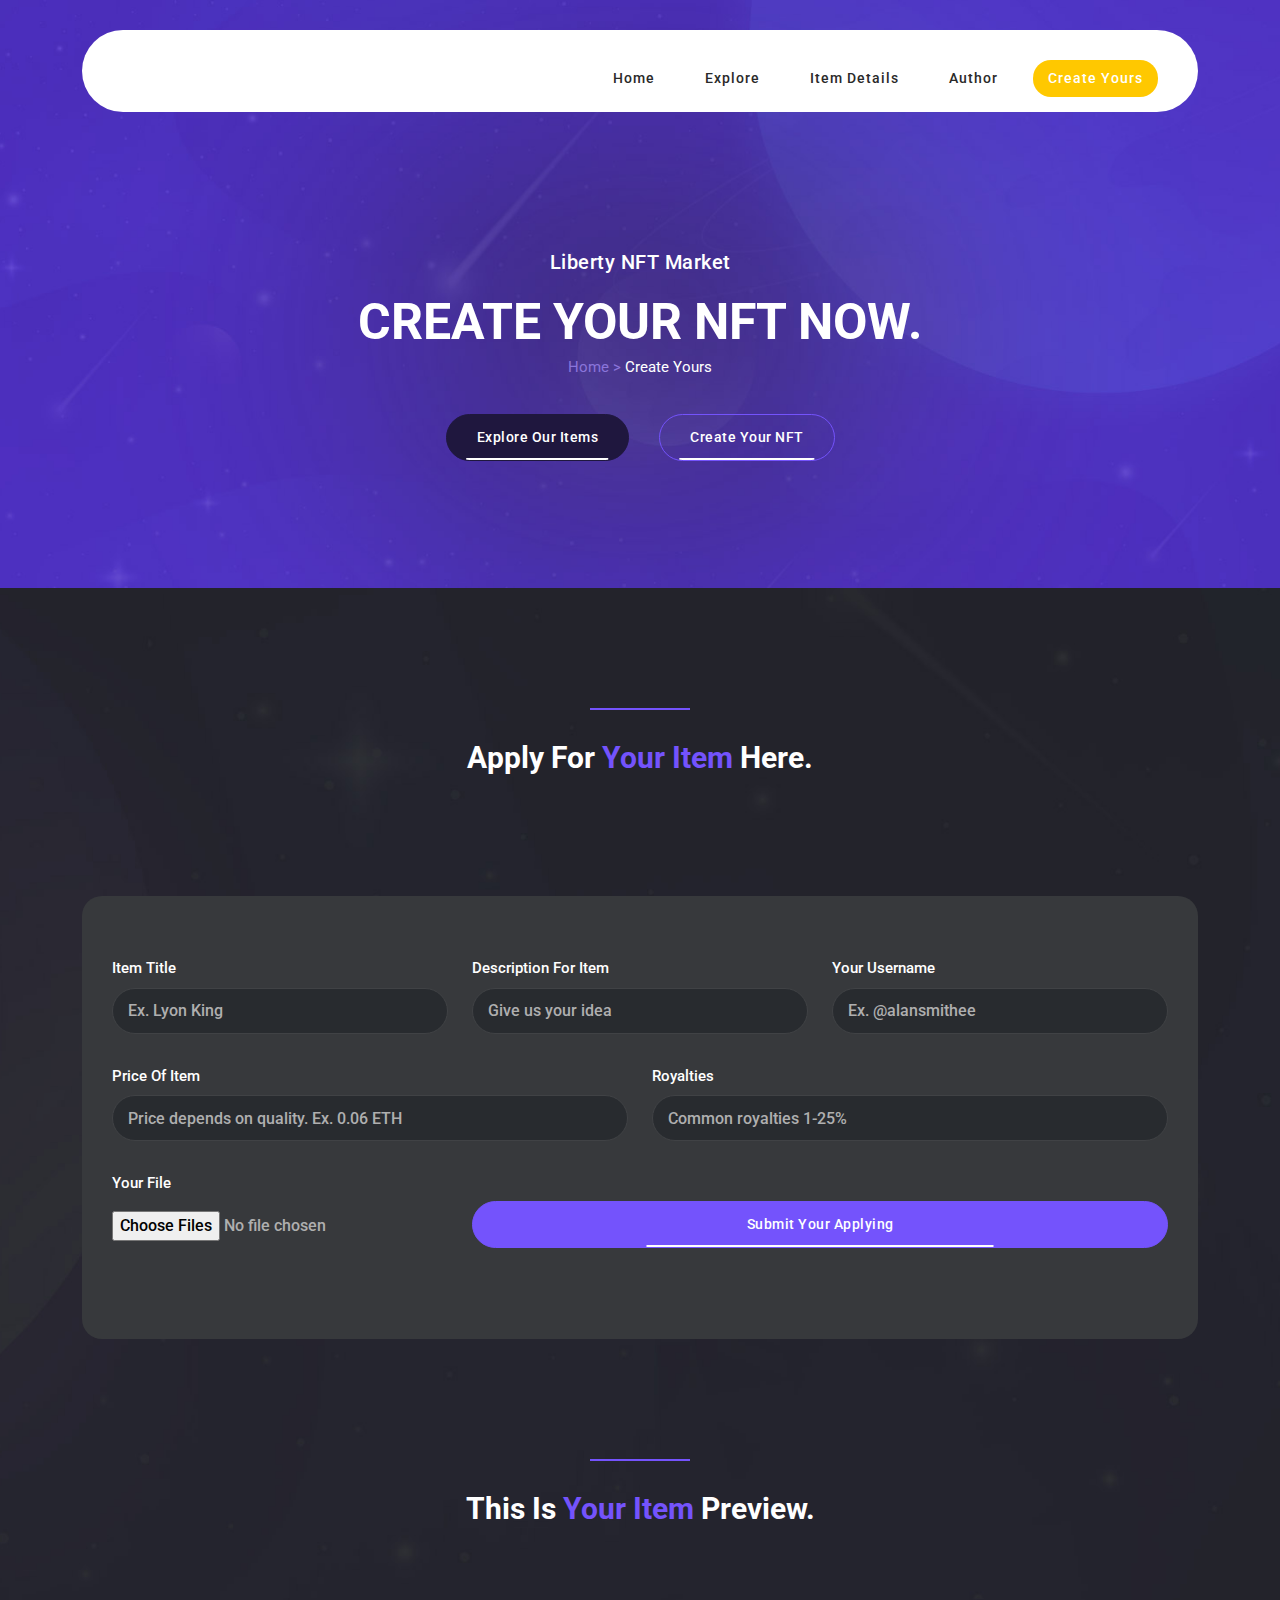
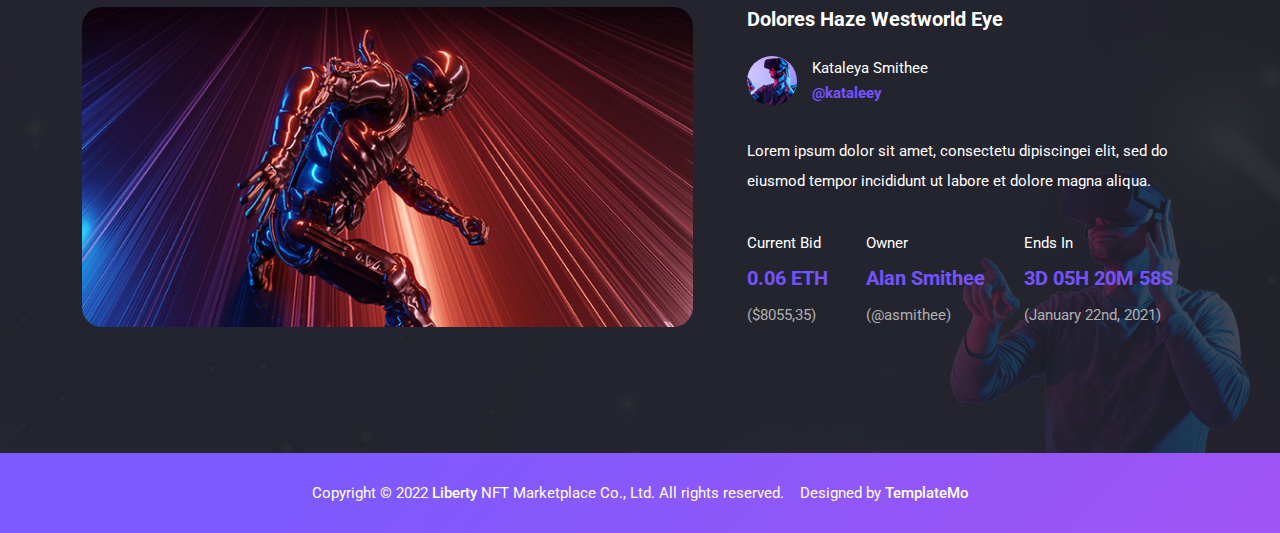
==== create.html @ 9bd3c738 "demoweb" ====
<!DOCTYPE html>
<html lang="en">

  <head>

    <meta charset="utf-8">
    <meta name="author" content="templatemo">
    <meta name="viewport" content="width=device-width, initial-scale=1, shrink-to-fit=no">

    <link href="https://fonts.googleapis.com/css2?family=Roboto:wght@100;300;400;500;700;900&display=swap" rel="stylesheet">

    <title>Liberty Template - Create NFT Page</title>

    <!-- Bootstrap core CSS -->
    <link href="vendor/bootstrap/css/bootstrap.min.css" rel="stylesheet">


    <!-- Additional CSS Files -->
    <link rel="stylesheet" href="assets/css/fontawesome.css">
    <link rel="stylesheet" href="assets/css/templatemo-liberty-market.css">
    <link rel="stylesheet" href="assets/css/owl.css">
    <link rel="stylesheet" href="assets/css/animate.css">
    <link rel="stylesheet"href="https://unpkg.com/swiper@7/swiper-bundle.min.css"/>
<!--

TemplateMo 577 Liberty Market

https://templatemo.com/tm-577-liberty-market

-->
  </head>

<body>

  <!-- ***** Preloader Start ***** -->
  <div id="js-preloader" class="js-preloader">
    <div class="preloader-inner">
      <span class="dot"></span>
      <div class="dots">
        <span></span>
        <span></span>
        <span></span>
      </div>
    </div>
  </div>
  <!-- ***** Preloader End ***** -->

  <!-- ***** Header Area Start ***** -->
  <header class="header-area header-sticky">
    <div class="container">
        <div class="row">
            <div class="col-12">
                <nav class="main-nav">
                    <!-- ***** Logo Start ***** -->
                    <a href="index.html" class="logo">
                        <img src="" alt="">
                    </a>
                    <!-- ***** Logo End ***** -->
                    <!-- ***** Menu Start ***** -->
                    <ul class="nav">
                        <li><a href="index.html">Home</a></li>
                        <li><a href="explore.html">Explore</a></li>
                        <li><a href="details.html">Item Details</a></li>
                        <li><a href="author.html">Author</a></li>
                        <li><a href="create.html" class="active">Create Yours</a></li>
                    </ul>   
                    <a class='menu-trigger'>
                        <span>Menu</span>
                    </a>
                    <!-- ***** Menu End ***** -->
                </nav>
            </div>
        </div>
    </div>
  </header>
  <!-- ***** Header Area End ***** -->

  <div class="page-heading normal-space">
    <div class="container">
      <div class="row">
        <div class="col-lg-12">
          <h6>Liberty NFT Market</h6>
          <h2>Create Your NFT Now.</h2>
          <span>Home > <a href="#">Create Yours</a></span>
          <div class="buttons">
            <div class="main-button">
              <a href="explore.html">Explore Our Items</a>
            </div>
            <div class="border-button">
              <a href="create.html">Create Your NFT</a>
            </div>
          </div>
        </div>
      </div>
    </div>
  </div>

  <div class="item-details-page">
    <div class="container">
      <div class="row">
        <div class="col-lg-12">
          <div class="section-heading">
            <div class="line-dec"></div>
            <h2>Apply For <em>Your Item</em> Here.</h2>
          </div>
        </div>
        <div class="col-lg-12">
          <form id="contact" action="" method="post">
            <div class="row">
              <div class="col-lg-4">
                <fieldset>
                  <label for="title">Item Title</label>
                  <input type="title" name="title" id="title" placeholder="Ex. Lyon King" autocomplete="on" required>
                </fieldset>
              </div>
              <div class="col-lg-4">
                <fieldset>
                  <label for="description">Description For Item</label>
                  <input type="description" name="description" id="description" placeholder="Give us your idea" autocomplete="on" required>
                </fieldset>
              </div>
              <div class="col-lg-4">
                <fieldset>
                  <label for="username">Your Username</label>
                  <input type="username" name="username" id="username" placeholder="Ex. @alansmithee" autocomplete="on" required>
                </fieldset>
              </div>
              <div class="col-lg-6">
                <fieldset>
                  <label for="price">Price Of Item</label>
                  <input type="price" name="price" id="price" placeholder="Price depends on quality. Ex. 0.06 ETH" autocomplete="on" required>
                </fieldset>
              </div>
              <div class="col-lg-6">
                <fieldset>
                  <label for="royalities">Royalties</label>
                  <input type="royalities" name="royalities" id="royalities" placeholder="Common royalties 1-25%" autocomplete="on" required>
                </fieldset>
              </div>
              <div class="col-lg-4">
                <fieldset>
                  <label for="file">Your File</label>
                  <input type="file" id="file" name="myfiles[]" multiple />
                </fieldset>
              </div>
              <div class="col-lg-8">
                <fieldset>
                  <button type="submit" id="form-submit" class="orange-button">Submit Your Applying</button>
                </fieldset>
              </div>
            </div>
          </form>
        </div>
        <div class="col-lg-12">
          <div class="section-heading">
            <div class="line-dec"></div>
            <h2>This Is <em>Your Item</em> Preview.</h2>
          </div>
        </div>
        <div class="col-lg-7">
          <div class="left-image">
            <img src="assets/images/create-yours.jpg" alt="" style="border-radius: 20px;">
          </div>
        </div>
        <div class="col-lg-5 align-self-center">
          <h4>Dolores Haze Westworld Eye</h4>
          <span class="author">
            <img src="assets/images/author-02.jpg" alt="" style="max-width: 50px; border-radius: 50%;">
            <h6>Kataleya Smithee<br><a href="#">@kataleey</a></h6>
          </span>
          <p>Lorem ipsum dolor sit amet, consectetu dipiscingei elit, sed do eiusmod tempor incididunt ut labore et dolore magna aliqua.</p>
          <div class="row">
            <div class="col-3">
              <span class="bid">
                Current Bid<br><strong>0.06 ETH</strong><br><em>($8055,35)</em>
              </span>
            </div>
            <div class="col-4">
              <span class="owner">
                Owner<br><strong>Alan Smithee</strong><br><em>(@asmithee)</em>
              </span>
            </div>
            <div class="col-5">
              <span class="ends">
                Ends In<br><strong>3D 05H 20M 58S</strong><br><em>(January 22nd, 2021)</em>
              </span>
            </div>
          </div>
        </div>
      </div>
    </div>
  </div>

  <footer>
    <div class="container">
      <div class="row">
        <div class="col-lg-12">
          <p>Copyright © 2022 <a href="#">Liberty</a> NFT Marketplace Co., Ltd. All rights reserved.
          &nbsp;&nbsp;
          Designed by <a title="HTML CSS Templates" rel="sponsored" href="https://templatemo.com" target="_blank">TemplateMo</a></p>
        </div>
      </div>
    </div>
  </footer>

  <!-- Scripts -->
  <!-- Bootstrap core JavaScript -->
  <script src="vendor/jquery/jquery.min.js"></script>
  <script src="vendor/bootstrap/js/bootstrap.min.js"></script>

  <script src="assets/js/isotope.min.js"></script>
  <script src="assets/js/owl-carousel.js"></script>

  <script src="assets/js/tabs.js"></script>
  <script src="assets/js/popup.js"></script>
  <script src="assets/js/custom.js"></script>
  </body>
</html>
---- assets/css/templatemo-liberty-market.css ----
/*

TemplateMo 577 Liberty Market

https://templatemo.com/tm-577-liberty-market

*/

/* ---------------------------------------------
Table of contents
------------------------------------------------
01. font & reset css
02. reset
03. global styles
04. header
05. banner
06. features
07. testimonials
08. contact
09. footer

--------------------------------------------- */
/* 
---------------------------------------------
font & reset css
--------------------------------------------- 
*/
@import url("https://fonts.googleapis.com/css?family=Open+Sans:100,200,300,400,500,600,700,800,900");
/* 
---------------------------------------------
reset
--------------------------------------------- 
*/
html, body, div, span, applet, object, iframe, h1, h2, h3, h4, h5, h6, p, blockquote, div
pre, a, abbr, acronym, address, big, cite, code, del, dfn, em, font, img, ins, kbd, q,
s, samp, small, strike, strong, sub, sup, tt, var, b, u, i, center, dl, dt, dd, ol, ul, li,
figure, header, nav, section, article, aside, footer, figcaption {
  margin: 0;
  padding: 0;
  border: 0;
  outline: 0;
}

.clearfix:after {
  content: ".";
  display: block;
  clear: both;
  visibility: hidden;
  line-height: 0;
  height: 0;
}

.clearfix {
  display: inline-block;
}

html[xmlns] .clearfix {
  display: block;
}

* html .clearfix {
  height: 1%;
}

ul, li {
  padding: 0;
  margin: 0;
  list-style: none;
}

header, nav, section, article, aside, footer, hgroup {
  display: block;
}

* {
  box-sizing: border-box;
}

html, body {
  font-family: 'Roboto', sans-serif;
  font-weight: 400;
  background-color: #1e1e1e;
  font-size: 16px;
  -ms-text-size-adjust: 100%;
  -webkit-font-smoothing: antialiased;
  -moz-osx-font-smoothing: grayscale;
}

a {
  text-decoration: none !important;
}

h1, h2, h3, h4, h5, h6 {
  margin-top: 0px;
  margin-bottom: 0px;
  color: #fff;
  font-weight: 700;
}

ul {
  margin-bottom: 0px;
}

p {
  font-size: 15px;
  line-height: 30px;
  color: #fff;
}

img {
  width: 100%;
  overflow: hidden;
}

/* 
---------------------------------------------
Global Styles
--------------------------------------------- 
*/
html,
body {
  background: #fff;
  font-family: 'Roboto', sans-serif;
}

::selection {
  background: #7453fc;
  color: #fff;
}

::-moz-selection {
  background: #7453fc;
  color: #fff;
}

.border-button a {
  font-size: 14px;
  color: #fff;
  background-color: transparent;
  border: 1px solid #7453fc;
  padding: 12px 30px;
  display: inline-block;
  border-radius: 25px;
  font-weight: 500;
  text-transform: capitalize;
  letter-spacing: 0.5px;
  transition: all .3s;
  position: relative;
  overflow: hidden;
}

.border-button a:after {
  width: 78%;
  height: 2px;
  background-color: #fff;
  content: '';
  position: absolute;
  left: 50%;
  bottom: 0;
  transform: translateX(-50%);
}

.border-button a:hover {
  background-color: #7453fc;
  color: #fff;
}

.main-button a {
  font-size: 14px;
  color: #fff;
  background-color: #1f173e;
  border: 1px solid #1f173e;
  padding: 12px 30px;
  display: inline-block;
  border-radius: 25px;
  font-weight: 500;
  text-transform: capitalize;
  letter-spacing: 0.5px;
  transition: all .3s;
  position: relative;
  overflow: hidden;
}

.main-button a:after {
  width: 78%;
  height: 2px;
  background-color: #fff;
  content: '';
  position: absolute;
  left: 50%;
  bottom: 0;
  transform: translateX(-50%);
}

.main-button a:hover {
  background-color: #fff;
  color: #7453fc;
  border: 1px solid #fff;
}

section {
  margin-top: 120px;
}

.section-heading {
  position: relative;
  z-index: 2;
  margin-top: 0px;
  margin-bottom: 80px;
  text-align: center;
}

.section-heading .line-dec {
  width: 100px;
  height: 2px;
  background-color: #7453fc;
  margin: 0 auto 30px auto;
}

.section-heading h2 {
  margin-top: 10px;
  line-height: 36px;
  font-size: 30px;
  font-weight: 700;
  text-transform: capitalize;
  color: #fff;
}

.section-heading h2 em {
  color: #7453fc;
  font-style: normal;
}

/* 
---------------------------------------------
Pre-loader Style
--------------------------------------------- 
*/

.js-preloader {
  position: fixed;
  top: 0;
  left: 0;
  right: 0;
  bottom: 0;
  background-color: rgba(0,0,0,0.98);
  display: -webkit-box;
  display: flex;
  -webkit-box-align: center;
  align-items: center;
  -webkit-box-pack: center;
  justify-content: center;
  opacity: 1;
  visibility: visible;
  z-index: 9999;
  -webkit-transition: opacity 0.25s ease;
  transition: opacity 0.25s ease;
}

.js-preloader.loaded {
  opacity: 0;
  visibility: hidden;
  pointer-events: none;
}

@-webkit-keyframes dot {
  50% {
      -webkit-transform: translateX(96px);
      transform: translateX(96px);
  }
}

@keyframes dot {
  50% {
      -webkit-transform: translateX(96px);
      transform: translateX(96px);
  }
}

@-webkit-keyframes dots {
  50% {
      -webkit-transform: translateX(-31px);
      transform: translateX(-31px);
  }
}

@keyframes dots {
  50% {
      -webkit-transform: translateX(-31px);
      transform: translateX(-31px);
  }
}

.preloader-inner {
  position: relative;
  width: 142px;
  height: 40px;
  background: transparent;
}

.preloader-inner .dot {
  position: absolute;
  width: 16px;
  height: 16px;
  top: 12px;
  left: 15px;
  background: #7453fc;
  border-radius: 50%;
  -webkit-transform: translateX(0);
  transform: translateX(0);
  -webkit-animation: dot 2.8s infinite;
  animation: dot 2.8s infinite;
}

.preloader-inner .dots {
  -webkit-transform: translateX(0);
  transform: translateX(0);
  margin-top: 12px;
  margin-left: 31px;
  -webkit-animation: dots 2.8s infinite;
  animation: dots 2.8s infinite;
}

.preloader-inner .dots span {
  display: block;
  float: left;
  width: 16px;
  height: 16px;
  margin-left: 16px;
  background: #7453fc;
  border-radius: 50%;
}



/* 
---------------------------------------------
Header Style
--------------------------------------------- 
*/

.background-header {
  background-color: #fff !important;
  height: 70px!important;
  position: fixed!important;
  top: 0!important;
  left: 0;
  right: 0;
  box-shadow: 0px 0px 10px rgba(0,0,0,0.15)!important;
  -webkit-transition: all .5s ease 0s;
  -moz-transition: all .5s ease 0s;
  -o-transition: all .5s ease 0s;
  transition: all .5s ease 0s;
}

.header-area {
  background-color: transparent;
  position: absolute;
  height: 70px;
  top: 30px;
  left: 0;
  right: 0;
  z-index: 100;
  -webkit-transition: all .5s ease 0s;
  -moz-transition: all .5s ease 0s;
  -o-transition: all .5s ease 0s;
  transition: all .5s ease 0s;
}

.header-area .main-nav {
  min-height: 80px;
  background: transparent;
  display: flex;
  background-color: #fff;
  padding: 15px 30px;
  border-radius: 50px;
}

.background-header .main-nav {
  padding: 0px;
  background-color: transparent;
}

.header-area .main-nav .logo {
  flex-basis: 30%;
  -webkit-transition: all 0.3s ease 0s;
  -moz-transition: all 0.3s ease 0s;
  -o-transition: all 0.3s ease 0s;
  transition: all 0.3s ease 0s;
}

.header-area .main-nav .logo img {
  width: 223px;
}

.background-header .main-nav .logo {
  margin-top: 8px;
}

.background-header .main-nav .logo img {
  width: 180px;
}

.header-area .main-nav .nav {
  display: inline-flex;
  flex-basis: 70%;
  justify-content: flex-end;
  vertical-align: middle;
  text-align: right;
  margin-top: 15px;
  margin-right: 0px;
  -webkit-transition: all 0.3s ease 0s;
  -moz-transition: all 0.3s ease 0s;
  -o-transition: all 0.3s ease 0s;
  transition: all 0.3s ease 0s;
  position: relative;
  z-index: 999;
}

.header-area .main-nav .nav li {
  padding-left: 10px;
  padding-right: 10px;
  display: inline-block;
}

.header-area .main-nav .nav li a {
  display: block;
  font-weight: 500;
  font-size: 14px;
  text-transform: capitalize;
  color: #2a2a2a;
  -webkit-transition: all 0.3s ease 0s;
  -moz-transition: all 0.3s ease 0s;
  -o-transition: all 0.3s ease 0s;
  transition: all 0.3s ease 0s;
  border: transparent;
  padding: 8px 15px;
  border-radius: 18px;
  letter-spacing: 1px;
}

.header-area .main-nav .nav li.has-sub ul.sub-menu li:last-child a:hover,
.background-header .main-nav .nav li.has-sub ul.sub-menu li:last-child a:hover {
  padding-left: 25px !important;
}

.header-area .main-nav .nav li:hover a,
.header-area .main-nav .nav li a.active {
  color: #fff;
  background-color: #ffc800;
}

.background-header .main-nav .nav li:hover a,
.background-header .main-nav .nav li a.active {
  color: #fff;
  opacity: 1;
}

.header-area .main-nav .nav li.has-sub {
  position: relative;
  padding-right: 15px;
}

.header-area .main-nav .menu-trigger {
  cursor: pointer;
  display: block;
  position: absolute;
  top: 33px;
  width: 32px;
  height: 40px;
  text-indent: -9999em;
  z-index: 99;
  right: 20px;
  display: none;
}

.background-header .main-nav .menu-trigger {
  top: 17px;
}

.header-area .main-nav .menu-trigger span,
.header-area .main-nav .menu-trigger span:before,
.header-area .main-nav .menu-trigger span:after {
  -moz-transition: all 0.4s;
  -o-transition: all 0.4s;
  -webkit-transition: all 0.4s;
  transition: all 0.4s;
  background-color: #7453fc;
  display: block;
  position: absolute;
  width: 30px;
  height: 2px;
  left: 0;
}

.background-header .main-nav .menu-trigger span,
.background-header .main-nav .menu-trigger span:before,
.background-header .main-nav .menu-trigger span:after {
  background-color: #7453fc;
}

.header-area .main-nav .menu-trigger span:before,
.header-area .main-nav .menu-trigger span:after {
  -moz-transition: all 0.4s;
  -o-transition: all 0.4s;
  -webkit-transition: all 0.4s;
  transition: all 0.4s;
  background-color: #7453fc;
  display: block;
  position: absolute;
  width: 30px;
  height: 2px;
  left: 0;
  width: 75%;
}

.background-header .main-nav .menu-trigger span:before,
.background-header .main-nav .menu-trigger span:after {
  background-color: #7453fc;
}

.header-area .main-nav .menu-trigger span:before,
.header-area .main-nav .menu-trigger span:after {
  content: "";
}

.header-area .main-nav .menu-trigger span {
  top: 16px;
}

.header-area .main-nav .menu-trigger span:before {
  -moz-transform-origin: 33% 100%;
  -ms-transform-origin: 33% 100%;
  -webkit-transform-origin: 33% 100%;
  transform-origin: 33% 100%;
  top: -10px;
  z-index: 10;
}

.header-area .main-nav .menu-trigger span:after {
  -moz-transform-origin: 33% 0;
  -ms-transform-origin: 33% 0;
  -webkit-transform-origin: 33% 0;
  transform-origin: 33% 0;
  top: 10px;
}

.header-area .main-nav .menu-trigger.active span,
.header-area .main-nav .menu-trigger.active span:before,
.header-area .main-nav .menu-trigger.active span:after {
  background-color: transparent;
  width: 100%;
}

.header-area .main-nav .menu-trigger.active span:before {
  -moz-transform: translateY(6px) translateX(1px) rotate(45deg);
  -ms-transform: translateY(6px) translateX(1px) rotate(45deg);
  -webkit-transform: translateY(6px) translateX(1px) rotate(45deg);
  transform: translateY(6px) translateX(1px) rotate(45deg);
  background-color: #7453fc;
}

.background-header .main-nav .menu-trigger.active span:before {
  background-color: #7453fc;
}

.header-area .main-nav .menu-trigger.active span:after {
  -moz-transform: translateY(-6px) translateX(1px) rotate(-45deg);
  -ms-transform: translateY(-6px) translateX(1px) rotate(-45deg);
  -webkit-transform: translateY(-6px) translateX(1px) rotate(-45deg);
  transform: translateY(-6px) translateX(1px) rotate(-45deg);
  background-color: #7453fc;
}

.background-header .main-nav .menu-trigger.active span:after {
  background-color: #7453fc;
}

.header-area.header-sticky {
  min-height: 70px;
}

.header-area.header-sticky .nav li a.active {
  color: #fff;
}

@media (max-width: 1200px) {
  .header-area .main-nav .nav li {
    padding-left: 10px;
    padding-right: 10px;
  }
  .header-area .main-nav:before {
    display: none;
  }
}

@media (max-width: 992px) {
  .header-area {
    top: 0;
  }
  .header-area .main-nav {
    background-color: transparent;
    border-radius: 0px;
  }
  .header-area .main-nav .nav {
    height: auto;
    flex-basis: 100%;
  }
  .header-area .main-nav .logo {
    position: absolute;
    left: 30px;
    top: 15px;
  }
  .background-header .main-nav .logo {
    top: 0px;
  }
  .background-header .main-nav .border-button {
    top: 0px !important;
  }
  .header-area .main-nav .border-button {
    position: absolute;
    top: 15px;
    right: 70px;
  }
  .header-area.header-sticky .nav li a:hover,
  .header-area.header-sticky .nav li a.active {
    color: #7453fc!important;
    opacity: 1;
  }
  .header-area.header-sticky .nav li.search-icon a {
    width: 100%;
  }
  .header-area {
    background-color: #f7f7f7;
    padding: 0px 15px;
    height: 100px;
    box-shadow: none;
    text-align: center;
  }
  .header-area .container {
    padding: 0px;
  }
  .header-area .logo {
    margin-left: 0px;
  }
  .header-area .menu-trigger {
    display: block !important;
  }
  .header-area .main-nav {
    overflow: hidden;
  }
  .header-area .main-nav .nav {
    float: none;
    width: 100%;
    display: none;
    -webkit-transition: all 0s ease 0s;
    -moz-transition: all 0s ease 0s;
    -o-transition: all 0s ease 0s;
    transition: all 0s ease 0s;
    margin-left: 0px;
  }
  .header-area.header-sticky .nav {
    margin-top: 85px !important;
    text-align: center;
  }
  .background-header.header-sticky .nav {
    margin-top: 70px !important;
  }
  .header-area .main-nav .nav li:first-child {
    border-top: 1px solid #eee;
  }
  .header-area .main-nav .nav li {
    width: 100%;
    background: #fff;
    border-bottom: 1px solid #eee;
    padding-left: 0px !important;
    padding-right: 0px !important;
  }
  .header-area .main-nav .nav li a {
    height: 50px !important;
    line-height: 50px !important;
    padding: 0px !important;
    border: none !important;
    background: #fff !important;
    color: #1e1e1e !important;
  }
  .header-area .main-nav .nav li a:hover {
    background: #fff !important;
    color: #7453fc!important;
  }
  .header-area .main-nav .nav li.has-sub ul.sub-menu {
    position: relative;
    visibility: inherit;
    opacity: 1;
    z-index: 1;
    transform: translateY(0%);
    top: 0px;
    width: 100%;
    box-shadow: none;
    height: 0px;
    transition: all 0s;
  }
  .header-area .main-nav .nav li.submenu ul li a {
    font-size: 12px;
    font-weight: 400;
  }
  .header-area .main-nav .nav li.submenu ul li a:hover:before {
    width: 0px;
  }
  .header-area .main-nav .nav li.has-sub ul.sub-menu {
    height: auto;
  }
  .header-area .main-nav .nav li.has-sub:after {
    color: #3B566E;
    right: 30px;
    font-size: 14px;
    top: 15px;
  }
  .header-area .main-nav .nav li.submenu:hover ul, .header-area .main-nav .nav li.submenu:focus ul {
    height: 0px;
  }
}

/* 
---------------------------------------------
Banner Style
--------------------------------------------- 
*/

.main-banner {
  background-image: url(../images/DON09597.JPG);
  background-repeat: no-repeat;
  background-position: center center;
  background-size: cover;
  padding-top: 290px;
  padding-bottom: 240px;
  background-color: #2a2a2a;
}

.main-banner h6 {
  font-size: 20px;
  margin-bottom: 15px;
  font-weight: 500;
  letter-spacing: 0.5px;
}

.main-banner h2 {
  color: blueviolet;
  font-size: 50px;
  font-weight: 700;
  line-height: 66px;
  text-transform: uppercase;
}

.main-banner p {
  margin-top: 20px;
}

.main-banner .buttons {
  margin-top: 30px;
  display: flex;
  justify-content: start;
}

.main-banner .border-button {
  margin-right: 15px;
}

.main-banner .owl-banner {
  margin-top: -40px;
}

.main-banner .owl-nav {
  position: absolute;
  width: 100%;
  margin: 0 auto;
  bottom: -76px;
  text-align: center;
}

.main-banner .owl-nav .owl-prev {
  margin-right: 7.5px;
}

.main-banner .owl-nav .owl-next {
  margin-left: 7.5px;
}

.main-banner .owl-nav .owl-prev span,
.main-banner .owl-nav .owl-next span  {
  width: 46px;
  height: 46px;
  line-height: 46px;
  font-size: 24px;
  display: inline-block;
  color: #7453fc;
  background-color: #fff;
  border-radius: 50%;
  opacity: 1;
  transition: all .3s;
}

.main-banner .owl-nav .owl-prev span:hover,
.main-banner .owl-nav .owl-next span:hover {
  opacity: 1;
}


/* 
---------------------------------------------
Categories & Collections Style
--------------------------------------------- 
*/

.categories-collections {
  background-image: url(../images/dark-bg.jpg);
  background-repeat: no-repeat;
  background-position: center center;
  background-size: cover;
  padding: 120px 0px 150px 0px;
  position: relative;
}

.categories-collections:after {
  background-image: url(/assets/images/category-collection-dec.png);
  width: 300px;
  height: 282px;
  position: absolute;
  bottom: 0;
  right: 30px;
  content: '';
}

.categories .item {
  background-color: #282b2f;
  text-align: center;
  padding: 30px;
  border-radius: 20px;
  border: 1px solid #404245;
  position: relative;
}

.categories .item .icon {
  width: 62px;
  height: 62px;
  display: inline-block;
  text-align: center;
  line-height: 62px;
  background-color: #fff;
  border-radius: 50%;
}

.categories .item .icon img {
  max-width: 31px;
}

.categories .item h4 {
  margin-top: 15px;
  font-size: 20px;
}

.categories .item .icon-button a {
  display: inline-block;
  width: 46px;
  height: 46px;
  line-height: 46px;
  background-color: #fff;
  color: #7453fc;
  border-radius: 50%;
  font-size: 18px;
  position: absolute;
  left: 50%;
  bottom: -23px;
  transform: translateX(-23px);
  transition: all .3s;
  opacity: 0;
  visibility: hidden;
}

.categories .item .icon-button a:hover {
  background-color: #7453fc;
  color: #fff;
}

.categories .item:hover .icon-button a {
  visibility: visible;
  opacity: 1;
}

.collections {
  margin-top: 140px;
}

.collections .item img {
  border-top-right-radius: 20px;
  border-top-left-radius: 20px;
}

.collections .item .down-content {
  background-color: #282b2f;
  border: 1px solid #404245;
  border-bottom-right-radius: 20px;
  border-bottom-left-radius: 20px;
  padding: 30px;
}

.collections .item .down-content h4 {
  font-size: 20px;
  border-bottom: 1px solid rgba(255,255,255,0.2);
  margin-bottom: 20px;
  padding-bottom: 20px;
}

.collections .item {
  padding-bottom: 60px;
}

.collections .item span {
  color: #fff;
  display: inline-block;
  width: 48%;
  font-size: 15px;
}

.collections .item span strong {
  font-size: 20px;
}

.collections .item span.category {
  text-align: right;
}

.collections .item .main-button a {
  width: 100%;
  text-align: center;
}

.collections .item .main-button {
  margin-top: 20px;
  margin-bottom: -60px;
}

.collections .item .main-button a:hover {
  background-color: #fff;
  border: 1px solid #fff;
  color: #7453fc;
}

.collections .owl-nav {
  position: absolute;
  width: 100%;
  margin: 0 auto;
  top: 50%;
  transform: translateY(-50px);
  text-align: center;
}

.collections .owl-nav .owl-prev {
  position: absolute;
  left: -23px;
}

.collections .owl-nav .owl-next {
  position: absolute;
  right: -23px;
}

.collections .owl-nav .owl-prev span,
.collections .owl-nav .owl-next span  {
  width: 46px;
  height: 46px;
  line-height: 46px;
  font-size: 24px;
  display: inline-block;
  color: #7453fc;
  background-color: #fff;
  border-radius: 50%;
  opacity: 1;
  transition: all .3s;
}

.collections .owl-nav .owl-prev span:hover,
.collections .owl-nav .owl-next span:hover {
  opacity: 1;
}


/* 
---------------------------------------------
Create NFT Style
--------------------------------------------- 
*/

.create-nft {
  background-image: url(../images/main-bg.jpg);
  background-repeat: no-repeat;
  background-position: center center;
  background-size: cover;
  padding: 120px 0px;
  position: relative;
}

.create-nft .section-heading .line-dec {
  margin-left: 0%;
  background-color: #fff;
}

.create-nft .section-heading {
  text-align: left;
  margin-bottom: 50px;
}

.create-nft .main-button {
  text-align: right;
}

.create-nft .item {
  margin-top: 30px;
  position: relative;
}

.create-nft .first-item .number {
  position: absolute;
  right: 0;
  top: -20px;
}

.create-nft .first-item:after {
  position: absolute;
  width: 1px;
  height: 95%;
  background-color: rgba(255, 255, 255, 0.2);
  content: '';
  right: 5px;
  top: 5%;
}

.create-nft .second-item .number {
  position: absolute;
  right: 0;
  top: -20px;
}

.create-nft .second-item:after {
  position: absolute;
  width: 1px;
  height: 95%;
  background-color: rgba(255, 255, 255, 0.2);
  content: '';
  right: 5px;
  top: 5%;
}

.item .icon {
  width: 62px;
  height: 62px;
  display: inline-block;
  text-align: center;
  line-height: 62px;
  background-color: #fff;
  border-radius: 50%;
}

.create-nft .item .icon img {
  max-width: 31px;
}

.create-nft h4 {
  font-size: 20px;
  margin-top: 30px;
  margin-bottom: 15px;
}

.create-nft p {
  margin-right: 30px;
}

.create-nft .item a {
  color: #3CF;
}



/* 
---------------------------------------------
Currently Market Style
--------------------------------------------- 
*/

.currently-market {
  background-image: url(../images/dark-bg.jpg);
  background-repeat: no-repeat;
  background-position: center center;
  background-size: cover;
  padding: 120px 0px;
  position: relative;
}

.currently-market-item {
  width: 45%;
  margin: 0 auto;
}

.currently-market .section-heading {
  text-align: left;
}

.currently-market .section-heading .line-dec {
  margin-left: 0;
}

.currently-market .filters {
  text-align: right;
}

.currently-market .filters ul li {
  display: inline-block;
  margin-left: 10px;
  font-size: 15px;
  color: #fff;
  font-weight: 500;
  padding: 8px 15px;
  border-radius: 20px;
  cursor: pointer;
  transition: all .3s;
}

.currently-market .filters ul li:first-child {
  margin-left: 0px;
}


.currently-market .filters ul li.active,
.currently-market .filters ul li:hover {
  background-color: #ff8000;
}

.currently-market .item {
  background-color: #282b2f;
  border: 1px solid #404245;
  border-radius: 20px;
  padding: 30px;
  display: flex;
  margin-bottom: 30px;
}

.currently-market .item .right-content {
  margin-left: 30px;
  width: 100%;
}

.currently-market .item .right-content h4 {
  font-size: 20px;
  margin-bottom: 25px;
}

.currently-market .item .right-content span.author {
  display: flex;
  margin-bottom: 25px;
}

.currently-market .item .right-content span.author img {
  margin-right: 15px;
}

.currently-market .item .right-content span.author h6 {
  font-size: 15px;
  font-weight: 400;
  line-height: 25px;
}

.currently-market .item .right-content span.author a {
  color: #ffe600;
  font-weight: 700;
  margin-top: 5px;
}

.currently-market .item span {
  color: #fff;
  display: inline-block;
  font-size: 15px;
}

.currently-market .item .line-dec {
  width: 100%;
  height: 1px;
  background-color: rgba(255, 255, 255, 0.2);
  margin-bottom: 25px;
  margin-top: 30px;
}

.currently-market .item span strong {
  font-size: 20px;
}

.currently-market .item span.bid {
  line-height: 35px;
}

.currently-market .item span.bid em,
.currently-market .item span.ends em {
  font-style: normal;
}

.currently-market .item span.ends {
  text-align: right;
  float: right;
  line-height: 35px;
}

.currently-market .item .text-button {
  margin-top: 40px;
}

.currently-market .item .text-button a {
  font-size: 15px;
  font-weight: 700;
  color: #7453fc;
  border-bottom: 1px solid #7453fc;
}



/* 
---------------------------------------------
Footer Style
--------------------------------------------- 
*/

footer {
  background: rgb(125,90,254);
  background: linear-gradient(132deg, rgba(125,90,254,1) 25%, rgba(160,84,244,1) 100%);
  text-align: center;
  padding: 25px 0px;
}

footer p {
  color: #fff;
}

footer p a {
  color: #fff;
  font-weight: 500;
  transition: all .3s;
}

footer p a:hover {
  color: #fff;
  opacity: 0.75;
}


/* 
---------------------------------------------
Page Heading Style
--------------------------------------------- 
*/

.normal-space {
  padding: 250px 0px 120px 0px !important;
}

.page-heading {
  background-image: url(../images/heading-bg.jpg);
  background-repeat: no-repeat;
  background-position: center center;
  background-size: cover;
  padding-top: 250px;
  text-align: center;
  background-color: #2a2a2a;
}

.page-heading h6 {
  font-size: 20px;
  margin-bottom: 15px;
  font-weight: 500;
  letter-spacing: 0.5px;
}

.page-heading h2 {
  color: #fff;
  font-size: 50px;
  font-weight: 700;
  line-height: 66px;
  text-transform: uppercase;
}

.page-heading span {
  color: #8a75da;
  font-size: 15px;
}

.page-heading span a {
  color: #fff;
}

.page-heading .buttons {
  margin-top: 35px;
  display: flex;
  justify-content: center;
}

.page-heading .buttons .main-button {
  margin-right: 15px;
}

.page-heading .buttons .border-button {
  margin-left: 15px;
}



/* 
---------------------------------------------
Explore Style
--------------------------------------------- 
*/

.featured-explore {
  margin-top: 60px;
  margin-bottom: -300px;
}

.featured-explore .owl-features {
  min-height: 100%;
}

.featured-explore .item .thumb {
  position: relative;
  overflow: hidden;
}

.featured-explore .item .thumb:hover .hover-effect {
  visibility: visible;
  opacity: 1;
  right: 30px;
}

.featured-explore .item .thumb .hover-effect {
  position: absolute;
  right: -100%;
  bottom: 30px;
  padding: 30px 40px;
  border-radius: 20px;
  border: 1px solid rgba(64, 66, 69, 0.9);
  background-color: rgba(40, 43, 47, 0.9);
  opacity: 0;
  visibility: hidden;
  transition: all .5s;
}

.featured-explore .item .hover-effect .content h4 {
  font-size: 20px;
  margin-bottom: 25px;
}

.featured-explore .item .hover-effect .content span.author {
  display: flex;
  margin-bottom: 0px;
}

.featured-explore .item .hover-effect .content span.author img {
  margin-right: 15px;
}

.featured-explore .item .hover-effect .content span.author h6 {
  font-size: 15px;
  font-weight: 400;
  line-height: 25px;
  text-align: left;
}

.featured-explore .item .hover-effect .content span.author a {
  color: #7453fc;
  font-weight: 700;
  margin-top: 5px;
}

.featured-explore .owl-nav {
  position: absolute;
  width: 100%;
  margin: 0 auto;
  top: 50%;
  transform: translateY(-23px);
  text-align: center;
}

.featured-explore .owl-nav .owl-prev {
  position: absolute;
  left: 30px;
}

.featured-explore .owl-nav .owl-next {
  position: absolute;
  right: 30px;
}

.featured-explore .owl-nav .owl-prev span,
.featured-explore .owl-nav .owl-next span  {
  width: 46px;
  height: 46px;
  line-height: 46px;
  font-size: 22px;
  font-weight: 700;
  display: inline-block;
  color: #7453fc;
  background-color: #fff;
  border-radius: 50%;
  opacity: 0.5;
  transition: all .3s;
}

.featured-explore .owl-nav .owl-prev span:hover,
.featured-explore .owl-nav .owl-next span:hover {
  opacity: 1;
}

.discover-items {
  background-image: url(../images/dark-bg.jpg);
  background-repeat: no-repeat;
  background-position: center center;
  background-size: cover;
  padding: 400px 0px 120px 0px;
  position: relative;
}

.discover-items .section-heading {
  text-align: left;
}

.discover-items .section-heading .line-dec {
  margin-left: 0;
}

.discover-items #search-form {
  margin-top: 15px;
}

.discover-items #search-form input,
.discover-items #search-form select {
  width: 100%;
  height: 46px;
  outline: none;
  border: 1px solid rgba(255, 255, 255, 0.2);
  border-radius: 23px;
  background-color: transparent;
  padding: 0px 15px;
  font-size: 14px;
  color: #fff;
}

.discover-items #search-form select {
  cursor: pointer;
}

.discover-items #search-form select option {
  background-color: #2a2a2a;
}

.discover-items #search-form input::placeholder,
.discover-items #search-form select::placeholder {
  color: #fff;
}

.discover-items #search-form button {
  font-size: 14px;
  color: #fff;
  background-color: #7453fc;
  border: 1px solid #7453fc;
  height: 46px;
  line-height: 46px;
  text-align: center;
  width: 100%;
  display: inline-block;
  border-radius: 25px;
  font-weight: 500;
  text-transform: capitalize;
  letter-spacing: 0.5px;
  transition: all .3s;
  position: relative;
  overflow: hidden;
}

.discover-items #search-form button:after {
  width: 78%;
  height: 2px;
  background-color: #fff;
  content: '';
  position: absolute;
  left: 50%;
  bottom: 0;
  transform: translateX(-50%);
}

.discover-items #search-form button:hover {
  background-color: #fff;
  color: #7453fc;
  border: 1px solid #fff;
}

.discover-items .item span.banner {
  font-size: 15px;
  background-color: #7453fc;
  color: #fff;
  font-weight: 500;
  padding: 5px 15px;
  display: inline-block;
  position: absolute;
  border-radius: 16px;
  left: 50%;
  transform: translateX(-50%);
  top: -16px;
}

.discover-items .item span.author {
  display: inline-flex;
  width: 100%;
}

.discover-items .item span.author img {
  margin: 0 auto;
  position: relative;
  z-index: 2;
}

.discover-items .item img {
  margin-top: -32px;
  position: relative;
  z-index: 1;
}

.discover-items .item h4 {
  font-size: 20px;
  margin-top: 30px;
}

.discover-items .item .line-dec {
  width: 100%;
  height: 1px;
  background-color: rgba(255,255,255,0.2);
  margin: 30px 0px;
}

.discover-items .item {
  background-color: #282b2f;
  border: 1px solid #404245;
  padding: 30px;
  border-radius: 20px;
  position: relative;
  margin-bottom: 52px;
}

.discover-items .item span {
  color: #fff;
  display: inline-block;
  font-size: 15px;
}

.discover-items .item span strong {
  font-size: 20px;
}

.discover-items .item span.category {
  text-align: right;
}

.discover-items .item .main-button {
  margin-top: 20px;
  margin-bottom: -60px;
  text-align: center;
}

.top-seller {
  background-image: url(../images/main-bg.jpg);
  background-repeat: no-repeat;
  background-position: center center;
  background-size: cover;
  padding: 120px 0px 90px 0px;
  position: relative;
}

.top-seller .section-heading .line-dec {
  background-color: #fff;
}

.top-seller .item {
  display: flex;
  margin-bottom: 30px;
}

.top-seller .item img {
  margin-right: 15px;
}

.top-seller .item h4 {
  font-size: 20px;
  margin-top: 12px;
  margin-right: 10px;
}

.top-seller .item h6 {
  font-size: 20px;
  font-weight: 700;
  line-height: 25px;
  text-align: left;
}

.top-seller .item a {
  font-size: 14px;
  cursor: auto;
  color: #fff;
  font-weight: 400;
  margin-top: 5px;
}


/* 
---------------------------------------------
Details Page Style
--------------------------------------------- 
*/

.item-details-page {
  background-image: url(../images/dark-bg.jpg);
  background-repeat: no-repeat;
  background-position: center center;
  background-size: cover;
  padding: 120px 0px 120px 0px;
  position: relative;
}

.item-details-page:after {
  background-image: url(/assets/images/category-collection-dec.png);
  width: 300px;
  height: 282px;
  position: absolute;
  bottom: 0;
  right: 30px;
  content: '';
  z-index: 1;
}

.item-details-page .left-image {
  margin-right: 30px;
}

.item-details-page h4 {
  font-size: 20px;
  margin-bottom: 25px;
}

.item-details-page span.author {
  display: flex;
  margin-bottom: 30px;
}

.item-details-page span.author img {
  margin-right: 15px;
}

.item-details-page span.author h6 {
  font-size: 15px;
  font-weight: 400;
  line-height: 25px;
}

.item-details-page span.author a {
  color: #7453fc;
  font-weight: 700;
  margin-top: 5px;
}

.item-details-page p {
  margin-bottom: 30px;
}

.item-details-page span {
  color: #fff;
  display: inline-block;
  font-size: 15px;
}

.item-details-page span strong {
  font-size: 20px;
  color: #7453fc;
}

.item-details-page p {
  position: relative;
  z-index: 2;
}

.item-details-page span.bid,
.item-details-page span.owner,
.item-details-page span.ends  {
  line-height: 35px;
  position: relative;
  z-index: 2;
}

.item-details-page span.bid em,
.item-details-page span.ends em,
.item-details-page span.owner em {
  font-style: normal;
  color: #afafaf;
}

.item-details-page form {
  margin-top: 40px;
}


.item-details-page form label {
  color: #afafaf;
  font-size: 15px;
  font-weight: 500;
  margin-right: 10px;
}

.item-details-page form input {
  width: 100px;
  height: 46px;
  border: 1px solid #7453fc;
  outline: none;
  border-radius: 23px;
  background-color: transparent;
  color: #fff;
  text-align: center;
  margin-right: 15px;
}

.item-details-page form input::placeholder {
  color: #fff;
}

.item-details-page button {
  font-size: 14px;
  color: #fff;
  background-color: #7453fc;
  border: 1px solid #7453fc;
  padding: 12px 30px;
  display: inline-block;
  border-radius: 25px;
  font-weight: 500;
  text-transform: capitalize;
  letter-spacing: 0.5px;
  transition: all .3s;
  position: relative;
  overflow: hidden;
}

.item-details-page button:after {
  width: 50%;
  height: 2px;
  background-color: #fff;
  content: '';
  position: absolute;
  left: 50%;
  bottom: 0;
  transform: translateX(-50%);
}

.item-details-page button:hover {
  background-color: #fff;
  color: #7453fc;
  border: 1px solid #fff;
}

.current-bid {
  margin-top: 120px;
}

.current-bid select {
  float: right;
  width: 150px;
  background-color: transparent;
  color: #fff;
  font-weight: 500;
  font-size: 14px;
  border: none;
  outline: none;
  cursor: pointer;
}

.current-bid .mini-heading h4 {
  background-color: #7453fc;
  display: inline-block;
  font-size: 20px;
  padding: 10px 20px;
  border-radius: 22px;
}

.current-bid .item {
  position: relative;
  z-index: 2;
  margin-top: 30px;
  display: flex;
  border-radius: 20px;
  overflow: hidden;
  background-color: #282b2f;
  border: 1px solid #404245;
}

.current-bid .item .left-img {
  flex-basis: 80%;
  display: inline-flex;
}

.current-bid .item .right-content {
  padding: 30px;
  width: 100%;
}

.current-bid .item .right-content h4 {
  font-size: 20px;
  margin-bottom: 0px;
}

.current-bid .item .right-content a {
  font-size: 15px;
  color: #7453fc;
  font-weight: 700;
}

.current-bid .item .right-content .line-dec {
  width: 100%;
  height: 1px;
  background-color: rgba(255, 255, 255, 0.2);
  margin: 25px 0px;
}

.current-bid .item .right-content h6 {
  font-size: 15px;
  font-weight: 400;
  margin-bottom: 8px;
}

.current-bid .item .right-content h6 em {
  font-size: 18px;
  color: #7453fc;
  font-style: normal;
  font-weight: 700;
}

.current-bid .item .right-content span.date {
  font-size: 15px;
  color: #7453fc;
}


/* 
---------------------------------------------
Author Page Style
--------------------------------------------- 
*/

.author-page {
  background-image: url(../images/dark-bg.jpg);
  background-repeat: no-repeat;
  background-position: center center;
  background-size: cover;
  padding: 120px 0px 120px 0px;
  position: relative;
}

.author-page .author {
  display: flex;
}

.author-page .author h4 {
  margin-top: 60px;
  font-size: 20px;
  margin-left: 30px;
}

.author-page .author h4 a {
  font-size: 15px;
  color: #7453fc;
}

.author-page .right-info {
  background-color: #282b2f;
  border: 1px solid #404245;
  padding: 20px 30px;
  border-radius: 20px;
  margin-left: 100px;
}

.author-page .right-info .info-item {
  margin-bottom: 20px;
}

.author-page .right-info i {
  color: #7453fc;
  font-size: 22px;
}

.author-page .right-info h6 {
  font-size: 20px;
  color: #7453fc;
  margin-top: 4px;
}

.author-page .right-info h6 em {
  font-size: 15px;
  font-style: normal;
  font-weight: 400;
  color: #fff;
}

.author-page .right-info h5 {
  font-size: 20px;
  color: #afafaf;
  margin-top: 10px;
}

.author-page .right-info .main-button a {
  width: 100%;
  text-align: center;
}

.author-page .section-heading {
  margin-top: 80px;
  text-align: left;
}

.author-page .section-heading .line-dec {
  margin-left: 0;
}

.author-page .item span.author {
  display: inline-flex;
  width: 100%;
}

.author-page .item span.author img {
  margin: 0 auto;
  position: relative;
  z-index: 2;
}

.author-page .item img {
  margin-top: -32px;
  position: relative;
  z-index: 1;
}

.author-page .item h4 {
  font-size: 20px;
  margin-top: 30px;
}

.author-page .item .line-dec {
  width: 100%;
  height: 1px;
  background-color: rgba(255,255,255,0.2);
  margin: 30px 0px;
}

.author-page .item {
  background-color: #282b2f;
  border: 1px solid #404245;
  padding: 30px;
  border-radius: 20px;
  position: relative;
  margin-bottom: 52px;
}

.author-page .item span {
  color: #fff;
  display: inline-block;
  font-size: 15px;
}

.author-page .item span strong {
  font-size: 20px;
}

.author-page .item span.category {
  text-align: right;
}

.author-page .item .main-button {
  margin-top: 20px;
  margin-bottom: -60px;
  text-align: center;
}


/* 
---------------------------------------------
Create Page Style
--------------------------------------------- 
*/

#contact {
  background-color: #37393c;
  border-radius: 20px;
  padding: 60px 30px;
  margin-bottom: 120px;
}

#contact input {
  width: 100%;
  height: 46px;
  text-align: left;
  padding: 0px 15px;
  background-color: #282b2f;
  border: 1px solid #404245;
  margin-bottom: 30px;
  font-weight: 500;
  color: #afafaf;
}

#contact input::placeholder {
  color: #afafaf;
}

#contact label {
  font-size: 15px;
  color: #fff;
  margin-bottom: 8px;
}

#contact input#file {
  padding: 8px 0px;
  background-color: transparent;
  border: none;
  border-radius: 0px;
}

#contact button {
  margin-top: 30px;
  width: 100%;
  text-align: center;
}




/* 
---------------------------------------------
Responsive Style
--------------------------------------------- 
*/

body {
  overflow-x: hidden;
}

@media (max-width: 767px) {
  .top-seller .item {
    justify-content: center;
  }
}

@media (max-width: 992px) {
  .main-banner .owl-banner {
    margin-top: 80px;
  }
  .categories .item {
    margin-bottom: 35px;
  }
  .create-nft .section-heading,
  .currently-market .section-heading {
    text-align: center;
  }
  .currently-market-item {
    width: 100%;
  }
  .create-nft .section-heading .line-dec,
  .currently-market .section-heading .line-dec {
    margin: 0 auto;
  }
  .create-nft .main-button,
  .currently-market .filters {
    text-align: center;
  }
  .currently-market .filters {
    margin-bottom: 30px;
    margin-top: -30px;
  }
  .create-nft p {
    margin-right: 0px;
  }
  .create-nft .first-item:after,
  .create-nft .second-item:after,
  .create-nft .first-item .number,
  .create-nft .second-item .number {
    display: none;
  }
  .create-nft .item {
    text-align: center;
    margin-top: 45px;
  }
  .discover-items #search-form {
    margin-bottom: 40px;
    margin-top: -30px;
  }
  .discover-items #search-form fieldset {
    margin-bottom: 30px;
  }
  .top-seller .item h6 {
    font-size: 16px;
  }
  .item-details-page .left-image {
    margin-right: 0px;
    margin-bottom: 30px;
  }
  .current-bid select {
    float: none;
  }
  .author-page .author {
    justify-content: center;
  }
  .author-page .right-info {
    margin-left: 0px;
    margin-top: 30px;
  }
}

@media (max-width: 1200px) {
  
}
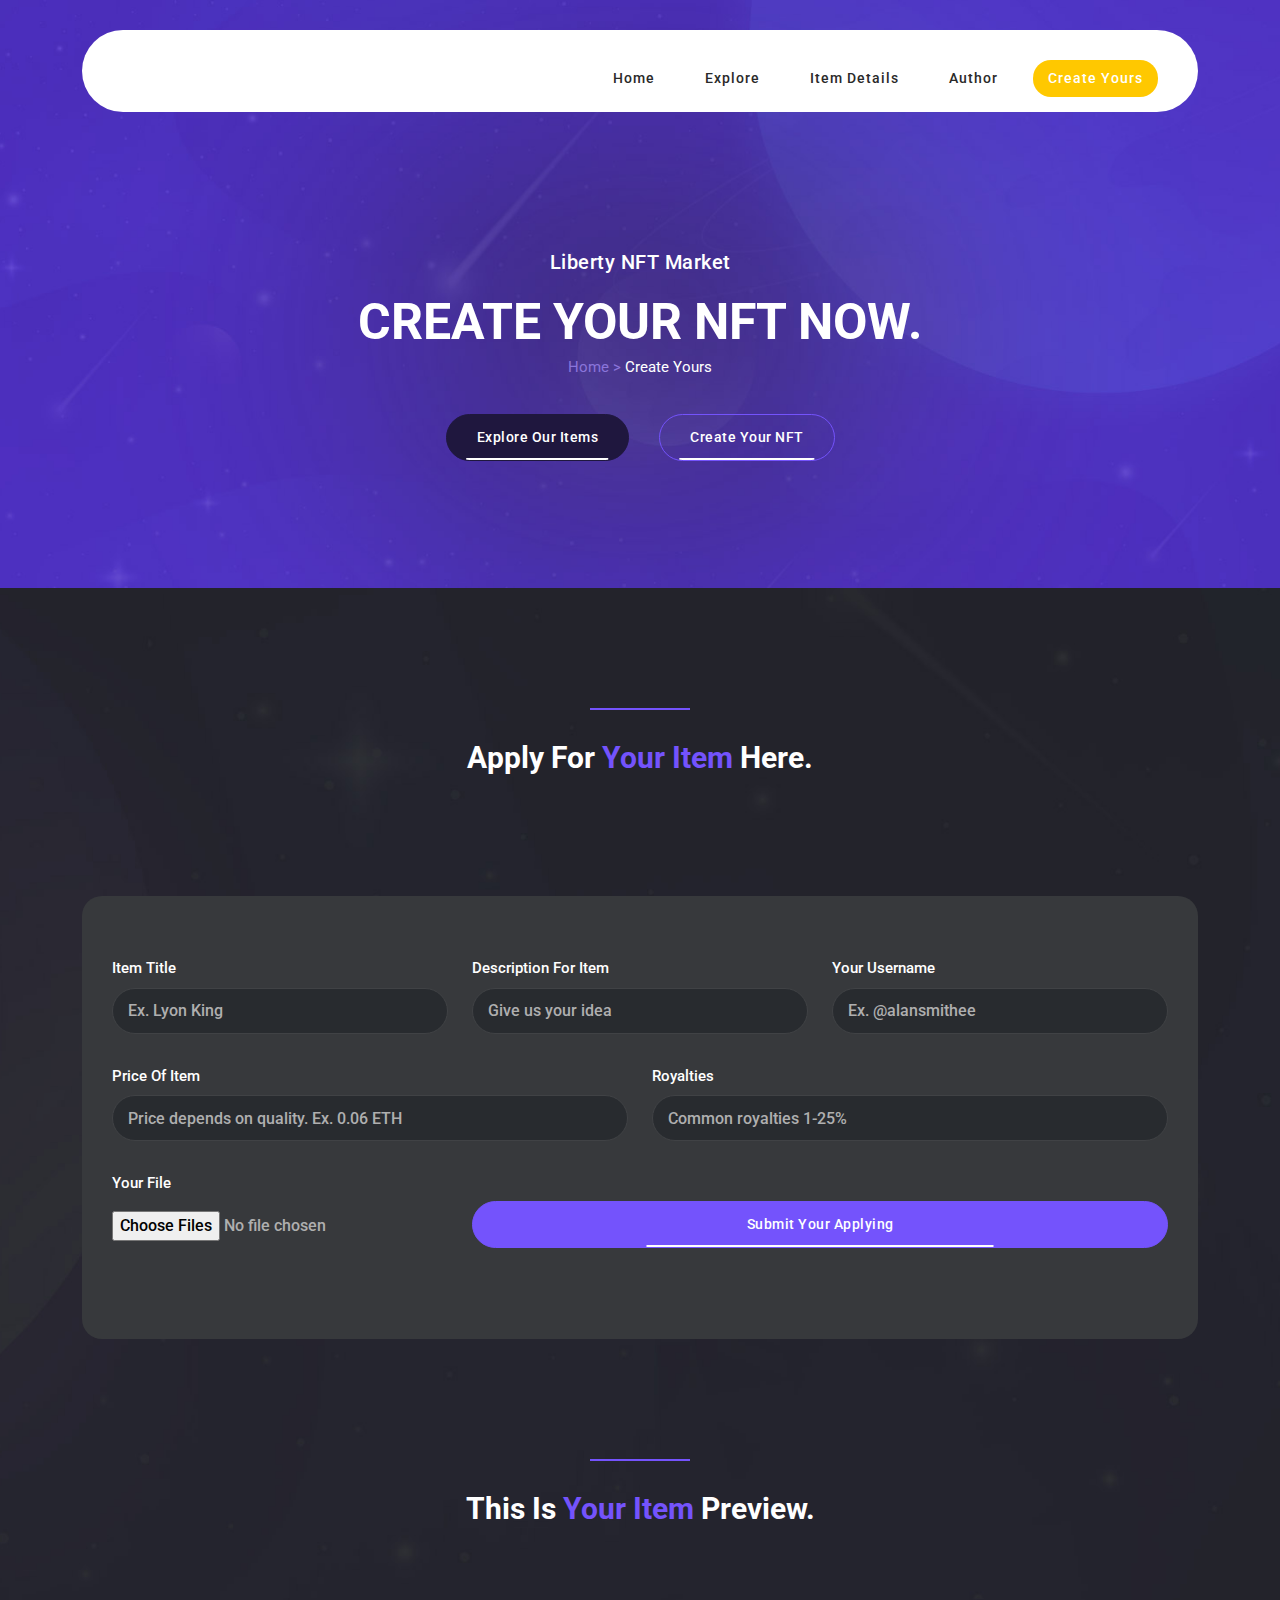
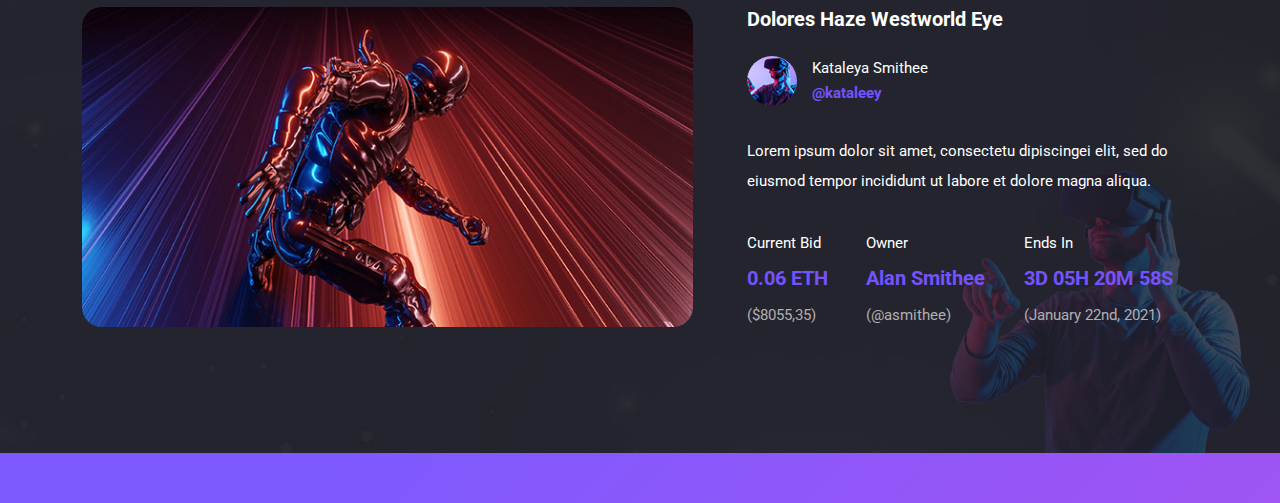
==== commit 1b9742d7: "Update create.html" ====
--- a/create.html
+++ b/create.html
@@ -192,15 +192,7 @@
   </div>
 
   <footer>
-    <div class="container">
-      <div class="row">
-        <div class="col-lg-12">
-          <p>Copyright © 2022 <a href="#">Liberty</a> NFT Marketplace Co., Ltd. All rights reserved.
-          &nbsp;&nbsp;
-          Designed by <a title="HTML CSS Templates" rel="sponsored" href="https://templatemo.com" target="_blank">TemplateMo</a></p>
-        </div>
-      </div>
-    </div>
+    
   </footer>
 
   <!-- Scripts -->
@@ -215,4 +207,4 @@
   <script src="assets/js/popup.js"></script>
   <script src="assets/js/custom.js"></script>
   </body>
-</html>+</html>
